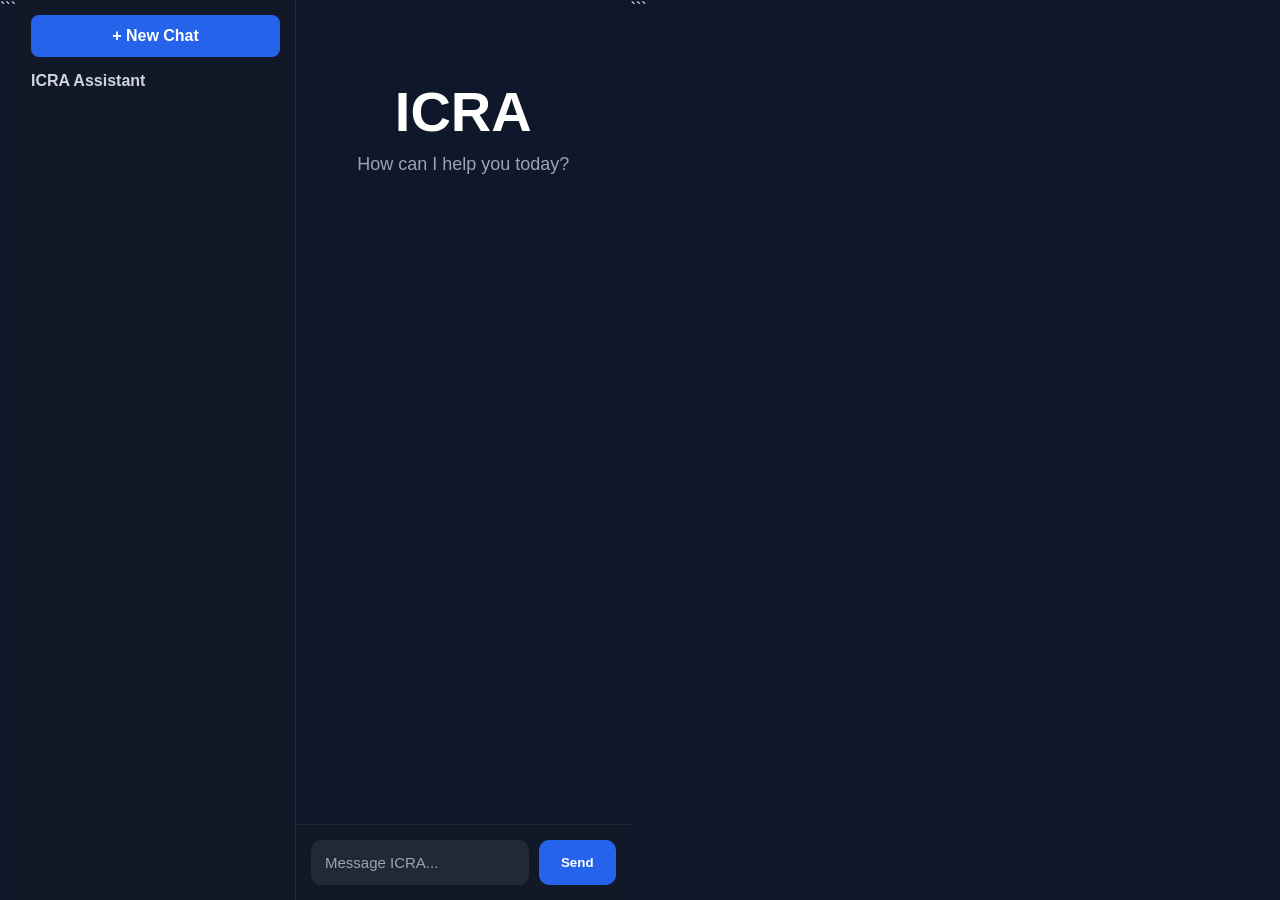
==== templates/index.html @ 9fd0e14c "Bubbles of sessions and Field tag to save sessions" ====
<!DOCTYPE html>
<html lang="en">
<head>
<meta charset="UTF-8">
<meta name="viewport" content="width=device-width, initial-scale=1.0">
<title>ICRA - ChatGPT Clone</title>
<link rel="stylesheet" href="/static/styles.css">
</head>
<body>

<div class="app">

  <!DOCTYPE html>

<html lang="en">
<head>
<meta charset="UTF-8">
<meta name="viewport" content="width=device-width, initial-scale=1.0">
<title>ICRA - ChatGPT Clone</title>

<link rel="stylesheet" href="/static/styles.css">
</head>
<body>

<div class="app">

```
<!-- Sidebar -->
<aside class="sidebar">

    <div class="new-chat" onclick="startNewChat()">
        + New Chat
    </div>

    <div class="chat-title">
        ICRA Assistant
    </div>

    <div id="chat-list" class="chat-list"></div>

</aside>

<!-- Main -->
<main class="main">

    <div id="chatContainer" class="chat-container">

        <div class="welcome">
            <h1>ICRA</h1>
            <p>How can I help you today?</p>
        </div>

    </div>

    <form id="chatForm" class="input-area">

        <input
            type="text"
            id="questionInput"
            placeholder="Message ICRA..."
            autocomplete="off"
        >

        <button type="submit">
            Send
        </button>

    </form>

</main>
```

</div>

<script src="/static/script.js"></script>

</body>
</html>
---- static/styles.css ----
* {
  margin: 0;
  padding: 0;
  box-sizing: border-box;
  }

body {
font-family: Arial, sans-serif;
background: #0f172a;
color: white;
height: 100vh;
overflow: hidden;
}

.app {
display: flex;
height: 100vh;
}

/* =========================
SIDEBAR
========================= */

.sidebar {
width: 280px;
background: #111827;
display: flex;
flex-direction: column;
padding: 15px;
border-right: 1px solid #1f2937;
}

.new-chat {
background: #2563eb;
padding: 12px;
border-radius: 8px;
cursor: pointer;
text-align: center;
margin-bottom: 15px;
font-weight: bold;
}

.new-chat:hover {
background: #1d4ed8;
}

.chat-title {
font-weight: bold;
margin-bottom: 15px;
color: #d1d5db;
}

.chat-list {
flex: 1;
overflow-y: auto;
}

.chat-item {
padding: 12px;
margin-bottom: 8px;
border-radius: 8px;
background: #343541;
cursor: pointer;
transition: 0.2s;
color: white;
}

.chat-item:hover {
background: #444654;
}

/* =========================
MAIN CHAT AREA
========================= */

.main {
flex: 1;
display: flex;
flex-direction: column;
height: 100vh;
}

.chat-container {
flex: 1;
overflow-y: auto;
padding: 20px;
}

/* Welcome Screen */

.welcome {
text-align: center;
margin-top: 20%;
}

.welcome h1 {
font-size: 56px;
margin-bottom: 10px;
}

.welcome p {
color: #9ca3af;
font-size: 18px;
}

/* =========================
CHAT MESSAGES
========================= */

.message {
max-width: 70%;
padding: 12px 16px;
margin: 10px 0;
border-radius: 16px;
line-height: 1.6;
word-wrap: break-word;
}

.user {
background: #2563eb;
margin-left: auto;
}

.bot {
background: #374151;
margin-right: auto;
}

.message small {
display: block;
margin-top: 5px;
opacity: 0.7;
font-size: 12px;
}

/* =========================
INPUT AREA
========================= */

.input-area {
display: flex;
gap: 10px;
padding: 15px;
background: #111827;
border-top: 1px solid #1f2937;
}

.input-area input {
flex: 1;
padding: 14px;
border: none;
border-radius: 10px;
background: #1f2937;
color: white;
font-size: 15px;
outline: none;
}

.input-area input::placeholder {
color: #9ca3af;
}

.input-area button {
padding: 14px 22px;
border: none;
border-radius: 10px;
background: #2563eb;
color: white;
cursor: pointer;
font-weight: bold;
}

.input-area button:hover {
background: #1d4ed8;
}

/* =========================
SCROLLBAR
========================= */

::-webkit-scrollbar {
width: 8px;
}

::-webkit-scrollbar-track {
background: #111827;
}

::-webkit-scrollbar-thumb {
background: #374151;
border-radius: 10px;
}

::-webkit-scrollbar-thumb:hover {
background: #4b5563;
}

::-webkit-scrollbar-thumb:active {
background: #6b7280;
}

/* =========================
RESPONSIVE
========================= */

@media (max-width: 768px) {
.app {
    flex-direction: column;
}
.sidebar {
    width: 100%;
    height: 200px;
    border-right: none;
    border-bottom: 1px solid #1f2937;
}

}
---- static/styles.css ----
* {
  margin: 0;
  padding: 0;
  box-sizing: border-box;
  }

body {
font-family: Arial, sans-serif;
background: #0f172a;
color: white;
height: 100vh;
overflow: hidden;
}

.app {
display: flex;
height: 100vh;
}

/* =========================
SIDEBAR
========================= */

.sidebar {
width: 280px;
background: #111827;
display: flex;
flex-direction: column;
padding: 15px;
border-right: 1px solid #1f2937;
}

.new-chat {
background: #2563eb;
padding: 12px;
border-radius: 8px;
cursor: pointer;
text-align: center;
margin-bottom: 15px;
font-weight: bold;
}

.new-chat:hover {
background: #1d4ed8;
}

.chat-title {
font-weight: bold;
margin-bottom: 15px;
color: #d1d5db;
}

.chat-list {
flex: 1;
overflow-y: auto;
}

.chat-item {
padding: 12px;
margin-bottom: 8px;
border-radius: 8px;
background: #343541;
cursor: pointer;
transition: 0.2s;
color: white;
}

.chat-item:hover {
background: #444654;
}

/* =========================
MAIN CHAT AREA
========================= */

.main {
flex: 1;
display: flex;
flex-direction: column;
height: 100vh;
}

.chat-container {
flex: 1;
overflow-y: auto;
padding: 20px;
}

/* Welcome Screen */

.welcome {
text-align: center;
margin-top: 20%;
}

.welcome h1 {
font-size: 56px;
margin-bottom: 10px;
}

.welcome p {
color: #9ca3af;
font-size: 18px;
}

/* =========================
CHAT MESSAGES
========================= */

.message {
max-width: 70%;
padding: 12px 16px;
margin: 10px 0;
border-radius: 16px;
line-height: 1.6;
word-wrap: break-word;
}

.user {
background: #2563eb;
margin-left: auto;
}

.bot {
background: #374151;
margin-right: auto;
}

.message small {
display: block;
margin-top: 5px;
opacity: 0.7;
font-size: 12px;
}

/* =========================
INPUT AREA
========================= */

.input-area {
display: flex;
gap: 10px;
padding: 15px;
background: #111827;
border-top: 1px solid #1f2937;
}

.input-area input {
flex: 1;
padding: 14px;
border: none;
border-radius: 10px;
background: #1f2937;
color: white;
font-size: 15px;
outline: none;
}

.input-area input::placeholder {
color: #9ca3af;
}

.input-area button {
padding: 14px 22px;
border: none;
border-radius: 10px;
background: #2563eb;
color: white;
cursor: pointer;
font-weight: bold;
}

.input-area button:hover {
background: #1d4ed8;
}

/* =========================
SCROLLBAR
========================= */

::-webkit-scrollbar {
width: 8px;
}

::-webkit-scrollbar-track {
background: #111827;
}

::-webkit-scrollbar-thumb {
background: #374151;
border-radius: 10px;
}

::-webkit-scrollbar-thumb:hover {
background: #4b5563;
}

::-webkit-scrollbar-thumb:active {
background: #6b7280;
}

/* =========================
RESPONSIVE
========================= */

@media (max-width: 768px) {
.app {
    flex-direction: column;
}
.sidebar {
    width: 100%;
    height: 200px;
    border-right: none;
    border-bottom: 1px solid #1f2937;
}

}
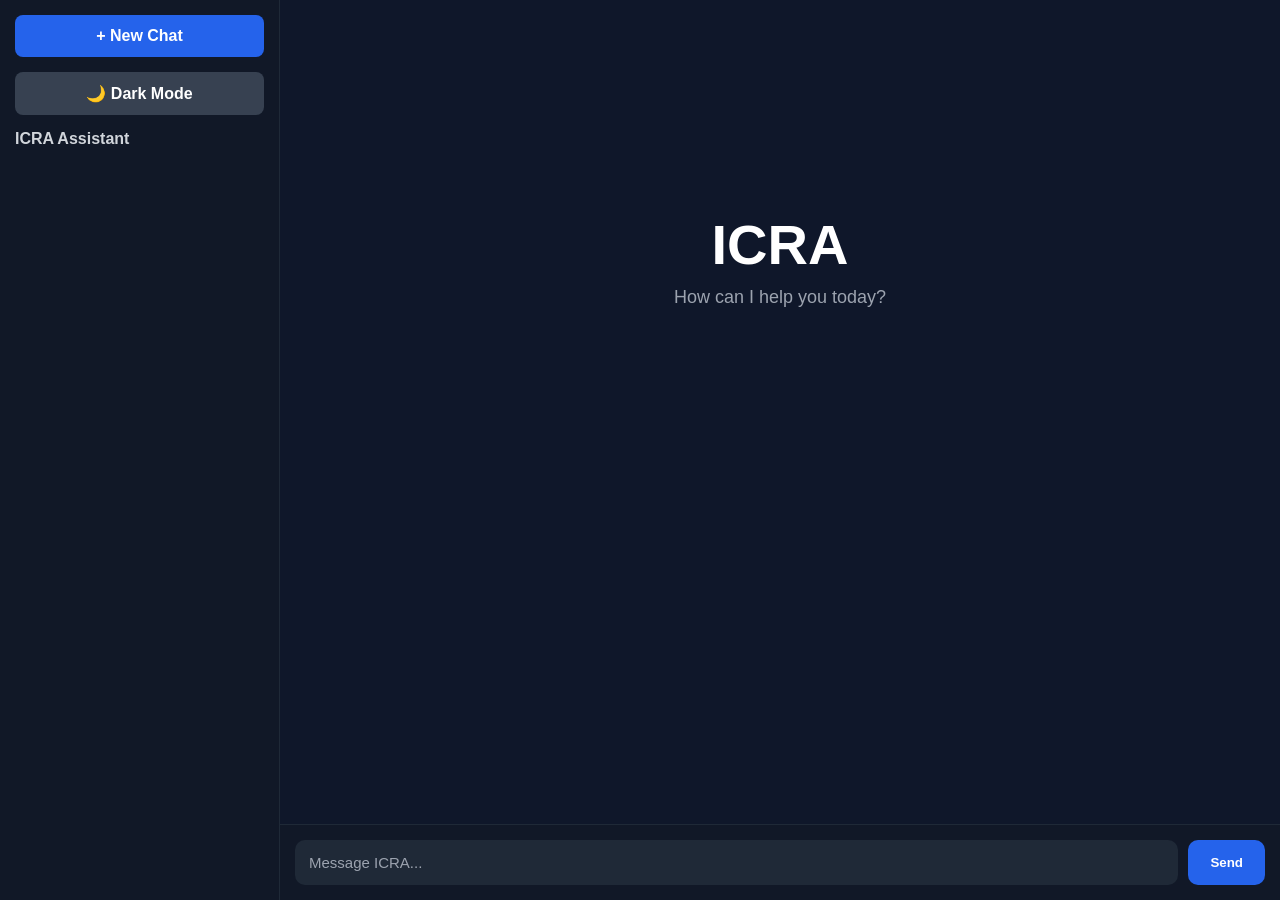
==== commit 68383507: "Theme(Light/Dark) as well as delete sessions if not needed" ====
--- a/templates/index.html
+++ b/templates/index.html
@@ -1,35 +1,27 @@
 <!DOCTYPE html>
+
 <html lang="en">
 <head>
-<meta charset="UTF-8">
-<meta name="viewport" content="width=device-width, initial-scale=1.0">
-<title>ICRA - ChatGPT Clone</title>
+    <meta charset="UTF-8">
+    <meta name="viewport" content="width=device-width, initial-scale=1.0">
+    <title>ICRA</title>
+
 <link rel="stylesheet" href="/static/styles.css">
+
 </head>
 <body>
 
 <div class="app">
 
-  <!DOCTYPE html>
-
-<html lang="en">
-<head>
-<meta charset="UTF-8">
-<meta name="viewport" content="width=device-width, initial-scale=1.0">
-<title>ICRA - ChatGPT Clone</title>
-
-<link rel="stylesheet" href="/static/styles.css">
-</head>
-<body>
-
-<div class="app">
-
-```
 <!-- Sidebar -->
 <aside class="sidebar">
 
     <div class="new-chat" onclick="startNewChat()">
         + New Chat
+    </div>
+
+    <div class="theme-toggle" onclick="toggleTheme()">
+        🌙 Dark Mode
     </div>
 
     <div class="chat-title">
@@ -68,7 +60,6 @@
     </form>
 
 </main>
-```
 
 </div>
 
--- a/static/styles.css
+++ b/static/styles.css
@@ -40,6 +40,20 @@
 font-weight: bold;
 }
 
+.theme-toggle{
+    background:#374151;
+    padding:12px;
+    border-radius:8px;
+    cursor:pointer;
+    text-align:center;
+    margin-bottom:15px;
+    font-weight:bold;
+}
+
+.theme-toggle:hover{
+    background:#4b5563;
+}
+
 .new-chat:hover {
 background: #1d4ed8;
 }
@@ -55,18 +69,44 @@
 overflow-y: auto;
 }
 
-.chat-item {
-padding: 12px;
-margin-bottom: 8px;
-border-radius: 8px;
-background: #343541;
-cursor: pointer;
-transition: 0.2s;
-color: white;
+.chat-item{
+    display:flex;
+    justify-content:space-between;
+    align-items:center;
+    padding:12px;
+    margin-bottom:8px;
+    border-radius:8px;
+    background:#343541;
+    color:white;
+    cursor:pointer;
+    transition:0.2s;
+}
+
+.chat-item span:first-child{
+    flex:1;
+    overflow:hidden;
+    text-overflow:ellipsis;
+    white-space:nowrap;
 }
 
 .chat-item:hover {
 background: #444654;
+}
+
+.active-chat{
+    border-left:4px solid #2563eb;
+    background:#1e293b;
+}
+
+.delete-chat{
+    opacity:0.6;
+    cursor:pointer;
+    margin-left:10px;
+}
+
+.delete-chat:hover{
+    opacity:1;
+    color:#ef4444;
 }
 
 /* =========================
@@ -200,6 +240,83 @@
 }
 
 /* =========================
+LIGHT MODE
+========================= */
+
+body.light-mode{
+    background:#f5f5f5;
+    color:#111827;
+}
+
+body.light-mode .sidebar{
+    background:#ffffff;
+    border-right:1px solid #d1d5db;
+}
+
+body.light-mode .chat-title{
+    color:#111827;
+}
+
+body.light-mode .chat-item{
+    background:#e5e7eb;
+    color:#111827;
+}
+
+body.light-mode .chat-item:hover{
+    background:#d1d5db;
+}
+
+body.light-mode .active-chat{
+    background:#dbeafe;
+    border-left:4px solid #2563eb;
+}
+
+body.light-mode .main{
+    background:#ffffff;
+}
+
+body.light-mode .welcome p{
+    color:#4b5563;
+}
+
+body.light-mode .user{
+    background:#2563eb;
+    color:white;
+}
+
+body.light-mode .bot{
+    background:#e5e7eb;
+    color:#111827;
+}
+
+body.light-mode .input-area{
+    background:#ffffff;
+    border-top:1px solid #d1d5db;
+}
+
+body.light-mode .input-area input{
+    background:#f3f4f6;
+    color:#111827;
+}
+
+body.light-mode .input-area input::placeholder{
+    color:#6b7280;
+}
+
+body.light-mode ::-webkit-scrollbar-track{
+    background:#e5e7eb;
+}
+
+body.light-mode ::-webkit-scrollbar-thumb{
+    background:#9ca3af;
+}
+
+body.light-mode .theme-toggle{
+    background:#d1d5db;
+    color:#111827;
+}
+
+/* =========================
 RESPONSIVE
 ========================= */
 
